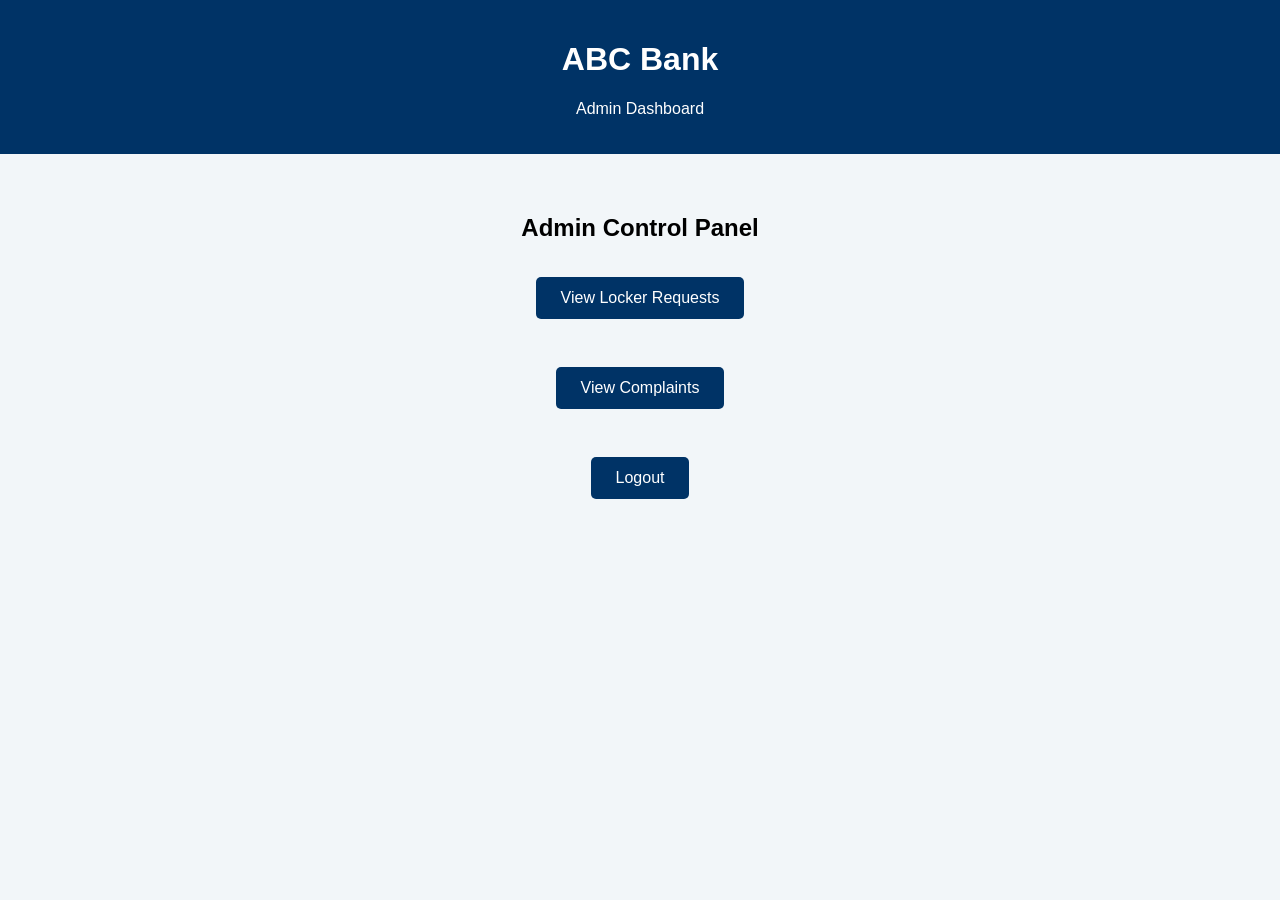
==== frontend/admin_dashboard.html @ bb417d1c "basic working" ====
<!DOCTYPE html>
<html>
<head>
  <title>Admin Dashboard - ABC Bank</title>
  <link rel="stylesheet" href="css/style.css">
</head>
<body>

  <div class="header">
    <h1>ABC Bank</h1>
    <p>Admin Dashboard</p>
  </div>

  <div class="main">
    <h2>Admin Control Panel</h2>

    <div class="buttons">
      <a href="../backend/admin/view_request.php">View Locker Requests</a><br><br>
      <a href="../backend/admin/view_all_complaints.php">View Complaints</a><br><br>
      <a href="../backend/admin/logout.php">Logout</a>
    </div>
  </div>

</body>
</html>
---- frontend/css/style.css ----
body {
  font-family: Arial, sans-serif;
  background-color: #f2f6f9;
  margin: 0;
  padding: 0;
}
.form {
  width: 350px;
  margin: 100px auto;
  padding: 20px;
  background: white;
}
.form input, .form-container textarea {
  width: 100%;
  padding: 10px;
  margin: 10px 0;
  border: 1px solid #ccc;
  border-radius: 4px;
}
.form button{
  width: 100%;
  padding: 10px;
  background-color: #003366;
  color: white;
  border: none;
  border-radius: 4px;
  cursor: pointer;
}
.form button:hover{
  background-color: #0059b3;
}
.form h2{
  width: auto;
  padding: 10px;
  border: 1px solid #b6b9bd;
  margin-bottom:20px;
  background-color: #003366;
  text-align: center;
  color: #ffffff;
}
.header {
  background-color: #003366;
  color: white;
  padding: 20px;
  text-align: center;
}

.main {
  text-align: center;
  padding: 40px;
}

.buttons a {
  display: inline-block;
  margin: 15px;
  padding: 12px 25px;
  background-color: #003366;
  color: white;
  text-decoration: none;
  border-radius: 5px;
}

.buttons a:hover {
  background-color: #0059b3;
}

.footer {
  background-color: #ddd;
  text-align: center;
  padding: 10px;
  position: fixed;
  bottom: 0;
  width: 100%;
}
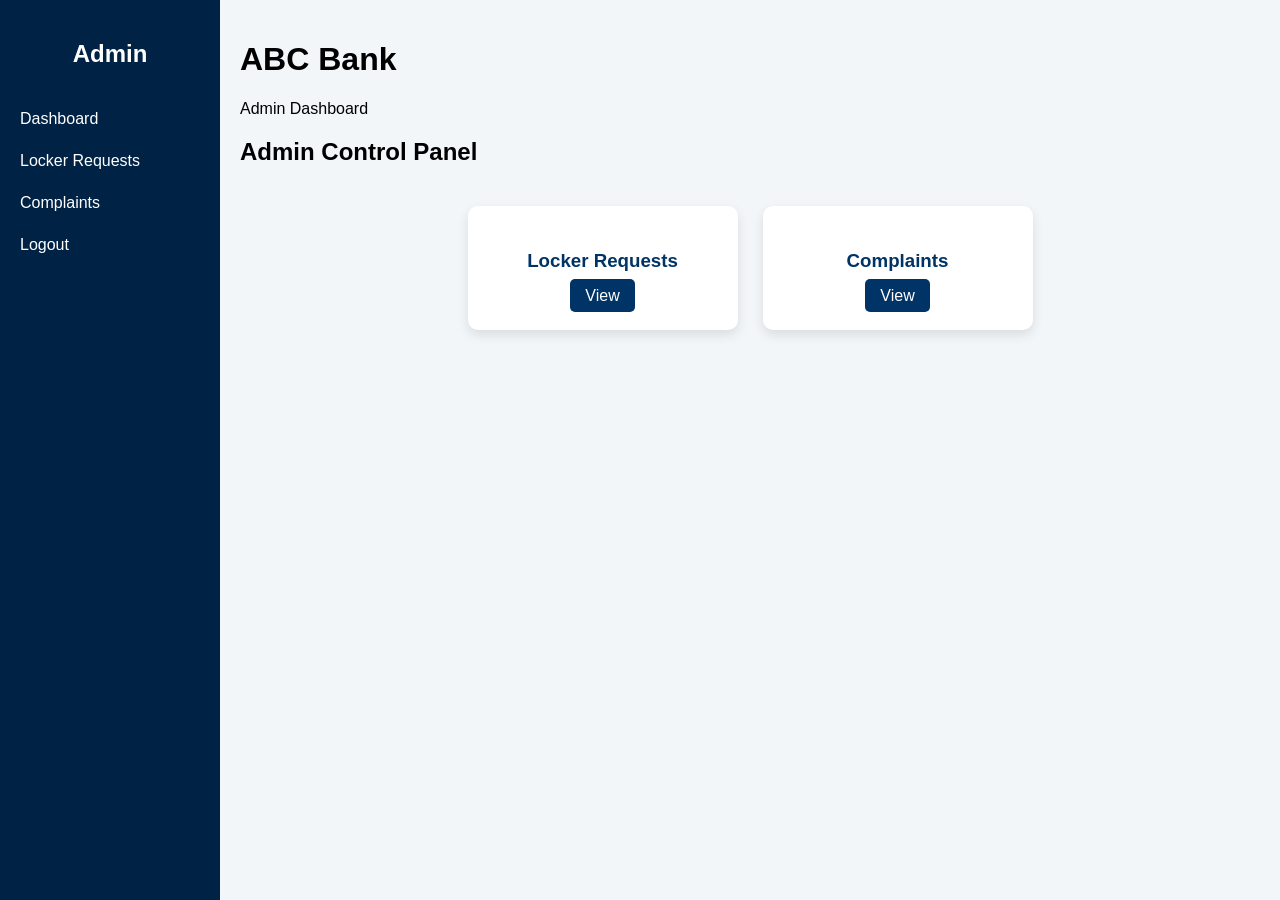
==== commit fb32a232: "first updation" ====
--- a/frontend/admin_dashboard.html
+++ b/frontend/admin_dashboard.html
@@ -4,22 +4,42 @@
   <title>Admin Dashboard - ABC Bank</title>
   <link rel="stylesheet" href="css/style.css">
 </head>
+
 <body>
 
-  <div class="header">
-    <h1>ABC Bank</h1>
-    <p>Admin Dashboard</p>
+<!-- SIDEBAR -->
+<div class="sidebar">
+  <h2>Admin</h2>
+  <a href="admin_dashboard.html">Dashboard</a>
+  <a href="../backend/admin/view_request.php">Locker Requests</a>
+  <a href="../backend/admin/view_all_complaints.php">Complaints</a>
+  <a href="../backend/admin/logout.php">Logout</a>
+</div>
+
+<!-- MAIN CONTENT -->
+<div class="content">
+
+  <h1>ABC Bank</h1>
+  <p>Admin Dashboard</p>
+
+  <h2>Admin Control Panel</h2>
+
+  <div class="dashboard">
+
+    <div class="card">
+      <h3>Locker Requests</h3>
+      <a href="../backend/admin/view_request.php">View</a>
+    </div>
+
+    <div class="card">
+      <h3>Complaints</h3>
+      <a href="../backend/admin/view_all_complaints.php">View</a>
+    </div>
+
   </div>
 
-  <div class="main">
-    <h2>Admin Control Panel</h2>
-
-    <div class="buttons">
-      <a href="../backend/admin/view_request.php">View Locker Requests</a><br><br>
-      <a href="../backend/admin/view_all_complaints.php">View Complaints</a><br><br>
-      <a href="../backend/admin/logout.php">Logout</a>
-    </div>
-  </div>
+</div>
 
 </body>
+
 </html>
--- a/frontend/css/style.css
+++ b/frontend/css/style.css
@@ -38,12 +38,12 @@
   text-align: center;
   color: #ffffff;
 }
-.header {
+/*.header {
   background-color: #003366;
   color: white;
   padding: 20px;
   text-align: center;
-}
+}*/
 
 .main {
   text-align: center;
@@ -53,6 +53,7 @@
 .buttons a {
   display: inline-block;
   margin: 15px;
+  ;
   padding: 12px 25px;
   background-color: #003366;
   color: white;
@@ -72,3 +73,154 @@
   bottom: 0;
   width: 100%;
 }
+/* ===== NAVBAR ===== 
+.navbar {
+  background-color: #002244;
+  padding: 12px 20px;
+  display: flex;
+  justify-content: space-between;
+  align-items: center;
+}
+
+.navbar h2 {
+  color: white;
+  margin: 0;
+}
+
+.navbar a {
+  color: white;
+  text-decoration: none;
+  margin-left: 20px;
+  font-weight: bold;
+}
+
+.navbar a:hover {
+  text-decoration: underline;
+}*/
+
+/* ===== DASHBOARD CARDS ===== */
+.dashboard {
+  display: flex;
+  justify-content: center;
+  gap: 25px;
+  margin-top: 40px;
+  flex-wrap: wrap;
+}
+
+.card {
+  background: white;
+  padding: 25px;
+  width: 220px;
+  text-align: center;
+  border-radius: 10px;
+  box-shadow: 0 5px 12px rgba(0,0,0,0.1);
+}
+
+.card h3 {
+  color: #003366;
+  margin-bottom: 15px;
+}
+
+.card a {
+  text-decoration: none;
+  color: white;
+  background-color: #003366;
+  padding: 8px 15px;
+  border-radius: 5px;
+}
+
+.card a:hover {
+  background-color: #0059b3;
+}
+
+/* ===== STATUS BADGES ===== */
+.status-approved {
+  background-color: green;
+  color: white;
+  padding: 5px 10px;
+  border-radius: 5px;
+}
+
+.status-pending {
+  background-color: orange;
+  color: black;
+  padding: 5px 10px;
+  border-radius: 5px;
+}
+
+.status-rejected {
+  background-color: red;
+  color: white;
+  padding: 5px 10px;
+  border-radius: 5px;
+}
+
+/* ===== TABLE DESIGN ===== */
+table {
+  width: 85%;
+  margin: 30px auto;
+  border-collapse: collapse;
+  background: white;
+}
+
+th, td {
+  padding: 12px;
+  border: 1px solid #ddd;
+  text-align: center;
+}
+
+th {
+  background-color: #003366;
+  color: white;
+}
+
+tr:nth-child(even) {
+  background-color: #f2f2f2;
+}
+
+/* ===== BUTTON ===== */
+.btn {
+  background-color: #003366;
+  color: white;
+  padding: 7px 12px;
+  border-radius: 5px;
+  text-decoration: none;
+}
+
+.btn:hover {
+  background-color: #0059b3;
+}
+
+/* ===== SIDEBAR ===== */
+.sidebar {
+  position: fixed;
+  top: 0;
+  left: 0;
+  width: 220px;
+  height: 100%;
+  background-color: #002244;
+  padding-top: 20px;
+}
+
+.sidebar h2 {
+  color: white;
+  text-align: center;
+  margin-bottom: 30px;
+}
+
+.sidebar a {
+  display: block;
+  color: white;
+  padding: 12px 20px;
+  text-decoration: none;
+}
+
+.sidebar a:hover {
+  background-color: #0059b3;
+}
+
+/* ===== CONTENT SHIFT ===== */
+.content {
+  margin-left: 220px;
+  padding: 20px;
+}
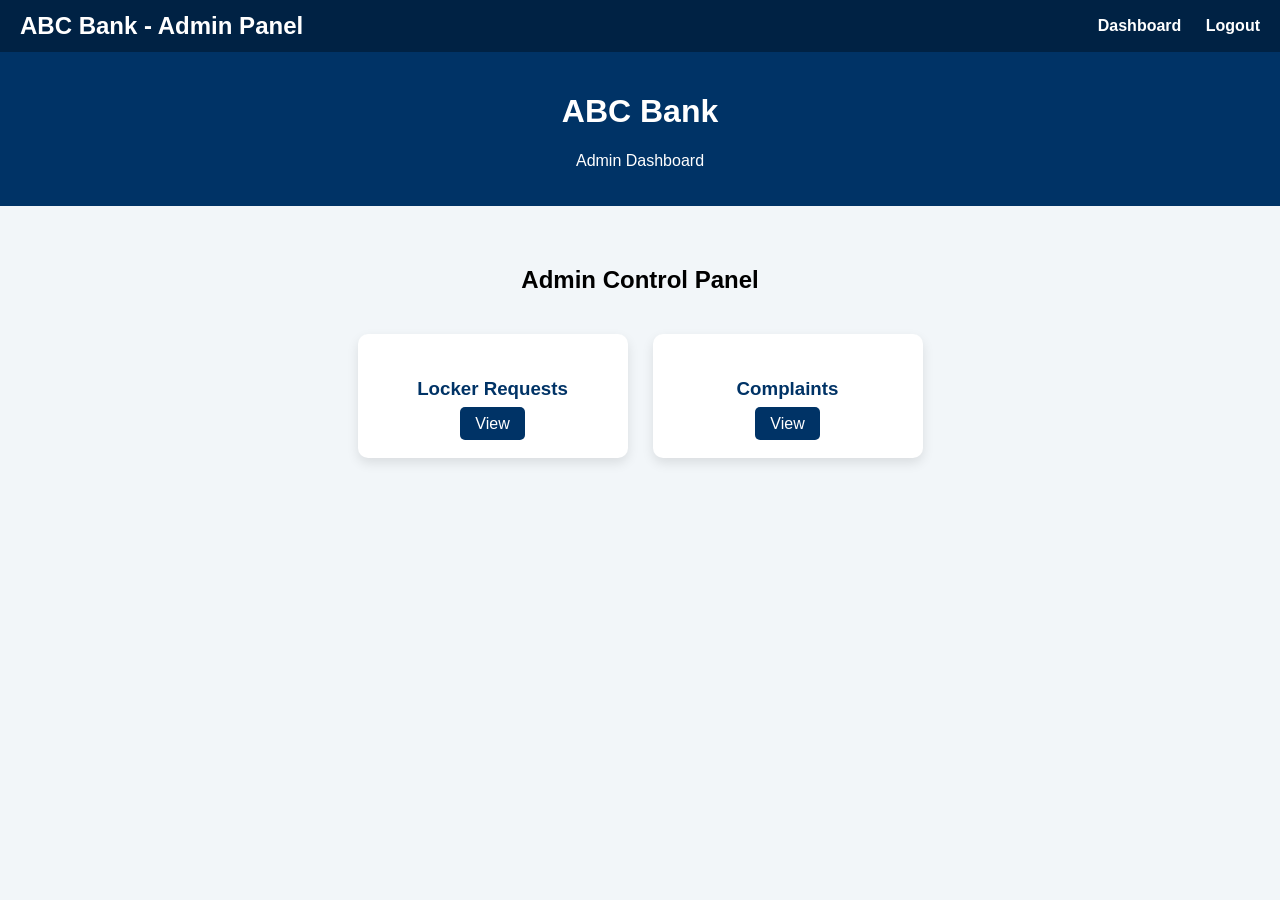
==== commit e6ff9d3c: ".. dont why but comited for safty as github desktop was showing stacked changes." ====
--- a/frontend/admin_dashboard.html
+++ b/frontend/admin_dashboard.html
@@ -7,21 +7,23 @@
 
 <body>
 
-<!-- SIDEBAR -->
-<div class="sidebar">
-  <h2>Admin</h2>
-  <a href="admin_dashboard.html">Dashboard</a>
-  <a href="../backend/admin/view_request.php">Locker Requests</a>
-  <a href="../backend/admin/view_all_complaints.php">Complaints</a>
-  <a href="../backend/admin/logout.php">Logout</a>
+<!-- NAVBAR -->
+<div class="navbar">
+  <h2>ABC Bank - Admin Panel</h2>
+  <div>
+    <a href="admin_dashboard.html">Dashboard</a>
+    <a href="../backend/admin/logout.php">Logout</a>
+  </div>
+</div>
+
+<!-- HEADER -->
+<div class="header">
+  <h1>ABC Bank</h1>
+  <p>Admin Dashboard</p>
 </div>
 
 <!-- MAIN CONTENT -->
-<div class="content">
-
-  <h1>ABC Bank</h1>
-  <p>Admin Dashboard</p>
-
+<div class="main">
   <h2>Admin Control Panel</h2>
 
   <div class="dashboard">
@@ -41,5 +43,4 @@
 </div>
 
 </body>
-
 </html>
--- a/frontend/css/style.css
+++ b/frontend/css/style.css
@@ -38,12 +38,12 @@
   text-align: center;
   color: #ffffff;
 }
-/*.header {
+.header {
   background-color: #003366;
   color: white;
   padding: 20px;
   text-align: center;
-}*/
+}
 
 .main {
   text-align: center;
@@ -73,7 +73,7 @@
   bottom: 0;
   width: 100%;
 }
-/* ===== NAVBAR ===== 
+/* ===== NAVBAR ===== */
 .navbar {
   background-color: #002244;
   padding: 12px 20px;
@@ -96,7 +96,7 @@
 
 .navbar a:hover {
   text-decoration: underline;
-}*/
+}
 
 /* ===== DASHBOARD CARDS ===== */
 .dashboard {
